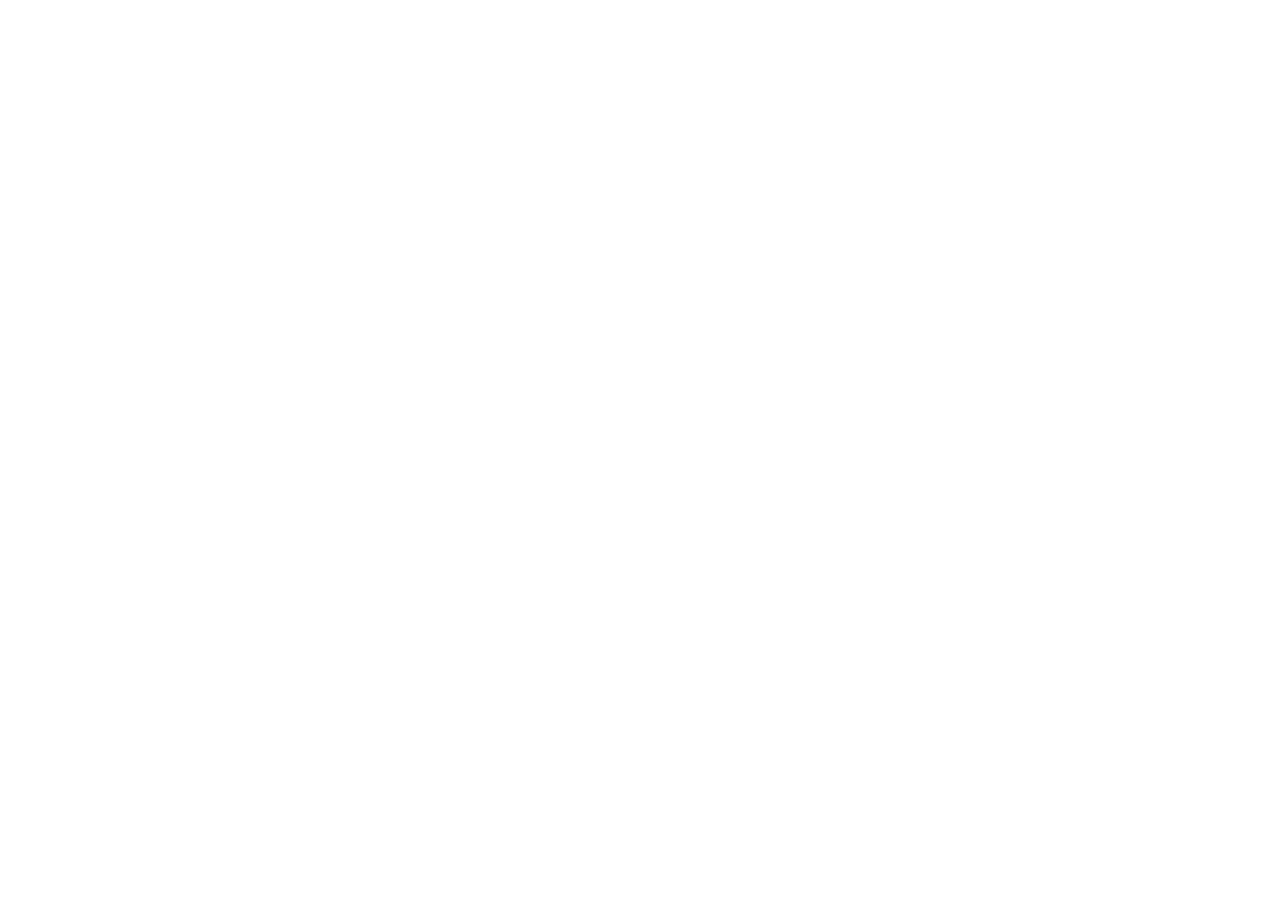
==== index.html @ 9381204c "first commit" ====
<!DOCTYPE html>
<html lang="en">
<head>
    <meta charset="UTF-8">
    <meta name="viewport" content="width=device-width, initial-scale=1.0">
    <title>Brick Breaker Game</title>
</head>
<body>
    
</body>
</html>
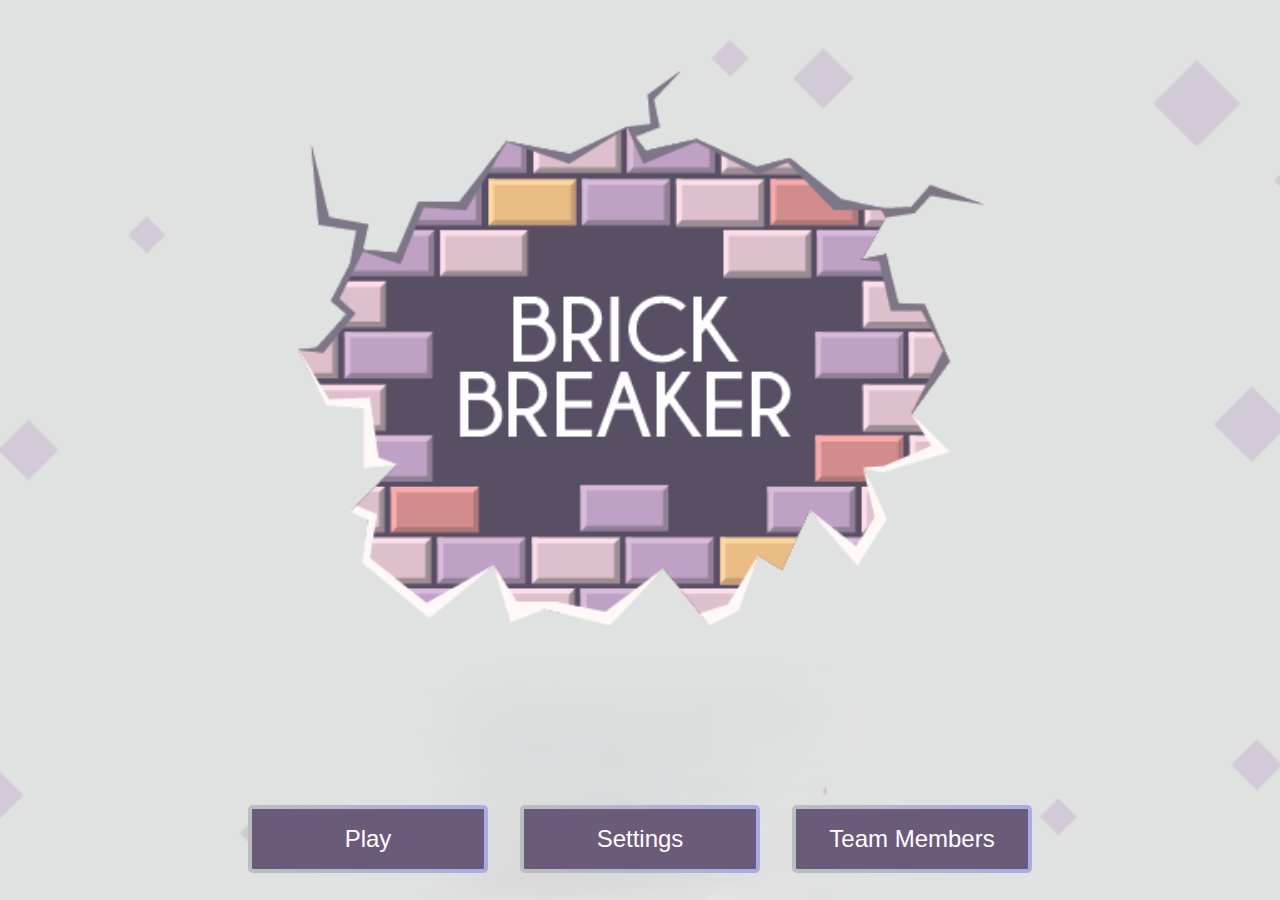
==== commit 607af1dd: "design main menu" ====
--- a/index.html
+++ b/index.html
@@ -3,9 +3,16 @@
 <head>
     <meta charset="UTF-8">
     <meta name="viewport" content="width=device-width, initial-scale=1.0">
-    <title>Brick Breaker Game</title>
+    <link rel="icon" type="image/webp" href="./assets/logo.webp">
+    <link rel="stylesheet" href="./style.css">
+    <title>Brick Breaker</title>
 </head>
 <body>
-    
+    <div id="game-container"></div>
+    <audio id="backgroundAudio" loop>
+        <source src="./assets/sound/level.wav" type="audio/wav">
+    </audio>
+
+    <script type="module" src="./main.js"></script>
 </body>
 </html>--- a/style.css
+++ b/style.css
@@ -0,0 +1,11 @@
+body {
+    background-image: url('./assets/mainmenu.png');
+    background-size: cover;
+    background-position: center;
+    margin: 0;
+    padding: 0;
+}
+
+audio {
+    display: none;
+}
